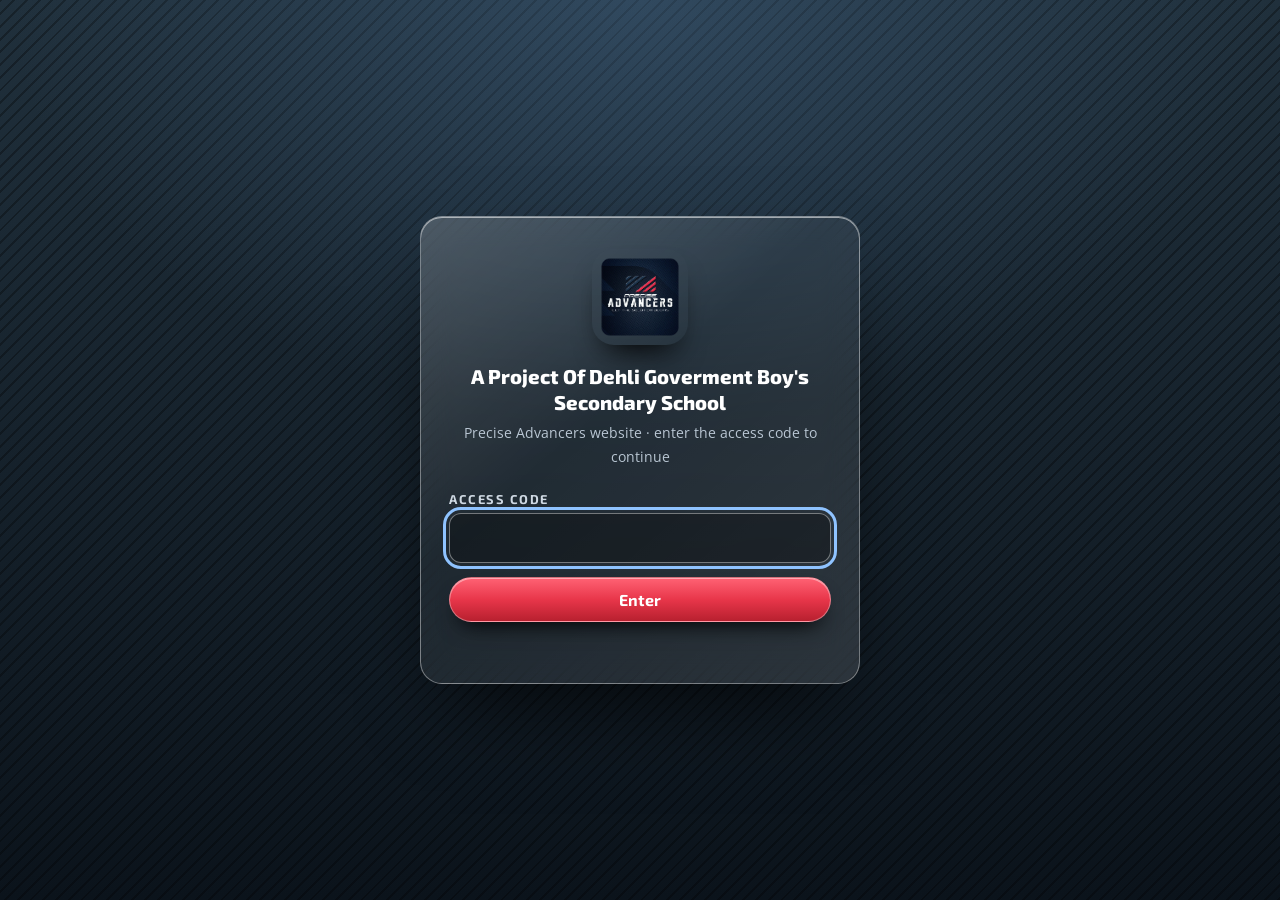
==== index.html @ 40ec37cd "Precise Advancers website 2026 edition Crystal glass redesign of the 2016 site: 12 pages, slider, 3D" ====
<!doctype html>
<html lang="en">
<head>
  <meta charset="utf-8">
  <meta name="viewport" content="width=device-width, initial-scale=1">
  <title>Precise Advancers — Let the Solution Begins</title>
  <meta name="description" content="Precise Advancers: graphics &amp; designing, photography &amp; videography, web designing &amp; networking, advertising &amp; marketing, engineering and event management.">
  <meta name="theme-color" content="#111c26">
  <meta property="og:title" content="Precise Advancers — Let the Solution Begins">
  <meta property="og:description" content="Precise Advancers: graphics &amp; designing, photography &amp; videography, web designing &amp; networking, advertising &amp; marketing, engineering and event management.">
  <meta property="og:image" content="assets/img/logo-badge.png">
  <link rel="icon" href="assets/img/favicon.png">
  <link rel="preconnect" href="https://fonts.googleapis.com">
  <link rel="preconnect" href="https://fonts.gstatic.com" crossorigin>
  <link href="https://fonts.googleapis.com/css2?family=Exo+2:ital,wght@0,500;0,600;0,700;0,800;1,600;1,700&family=Open+Sans:wght@400;600;700&family=Orbitron:wght@700;800;900&display=swap" rel="stylesheet">
  <script src="assets/js/gate.js"></script>
  <link rel="stylesheet" href="assets/css/style.css">
</head>
<body>
  <a class="skip" href="#main">Skip to content</a>
  <div class="school-row">A Project Of Dehli Goverment Boy&#39;s Secondary School</div>
  <div class="depth" aria-hidden="true"><span></span><span></span><span></span><span></span><span></span></div>

  <header class="site-header">
    <div class="wrap">
      <div class="bar crystal">
        <a class="brand" href="index.html" aria-label="Precise Advancers — home">
          <img src="assets/img/logo-badge.webp" alt="" width="50" height="50">
          <span class="words"><span class="pre">PRECISE</span><span class="adv">ADVANCERS</span><span class="tag">LET THE SOLUTION BEGINS</span></span>
        </a>
        <button class="menu-btn" type="button" aria-label="Menu" aria-expanded="false" aria-controls="nav"><svg viewBox="0 0 24 24" fill="none" stroke="currentColor" stroke-width="2" aria-hidden="true"><path d="M3 6h18M3 12h18M3 18h18"/></svg></button>
        <nav class="nav" id="nav" aria-label="Main">
        <a href="index.html" aria-current="page">Home</a>
        <a href="about.html">About us</a>
        <a href="services.html">Services</a>
        <a href="contact.html">Contact</a>
        </nav>
      </div>
    </div>
  </header>

  <main id="main">
    <section class="wrap hero">
      <div class="slider crystal reveal" aria-roledescription="carousel" aria-label="Highlights">
        <div class="slides">
            <picture class="on"><source srcset="assets/img/slide-1.webp" type="image/webp"><img src="assets/img/slide-1.jpg" alt="Precise Advancers — graphics, photography, web, advertising, engineering and event management" width="652" height="258"></picture>
            <picture><source srcset="assets/img/slide-2.webp" type="image/webp"><img src="assets/img/slide-2.jpg" alt="Desire — six service icons" width="652" height="258" loading="lazy"></picture>
            <picture><source srcset="assets/img/slide-3.webp" type="image/webp"><img src="assets/img/slide-3.jpg" alt="Solutions keyboard key" width="652" height="258" loading="lazy"></picture>
            <picture><source srcset="assets/img/slide-4.webp" type="image/webp"><img src="assets/img/slide-4.jpg" alt="We love to see you smile — services" width="652" height="258" loading="lazy"></picture>
        </div>
        <div class="slider-ctl">
          <button class="arrow" type="button" data-prev aria-label="Previous slide">&#8249;</button>
          <div class="dots"></div>
          <button class="arrow" type="button" data-next aria-label="Next slide">&#8250;</button>
        </div>
      </div>
      <div class="welcome crystal reveal">
        <h1>Welcome to our Website</h1>
        <p>Everything we do including <strong>GRAPHICS AND DESIGNING, PHOTOGRAPHY AND VIDEOGRAPHY, WEB DESIGNING AND NETWORKING, ADVERTISING AND MARKETING, ENTIRE ENGINEERING SOLUTIONS, EVENT MANAGEMENT</strong> and many more, is taken care of with one objective – to fulfil your wants and desires, with our high quality Services.</p>
        <a class="btn red" href="services.html">Explore our services</a>
      </div>
    </section>

    <section class="wrap section">
      <div class="offer-head">
        <h2>Our Offer:</h2>
        <p class="tagline">LET THE SOLUTION BEGINS</p>
      </div>
      <div class="tiles">
        <a class="tile pd" href="graphics-designing.html"><span><b>PD</b><small>Precise Designing</small></span></a>
        <a class="tile pp" href="photography-videography.html"><span><b>PP</b><small>Precise Photography</small></span></a>
        <a class="tile pn" href="web-networking.html"><span><b>PN</b><small>Precise Networking</small></span></a>
        <a class="tile pm" href="advertising-marketing.html"><span><b>PM</b><small>Precise Marketing</small></span></a>
        <a class="tile pe" href="engineering.html"><span><b>PE</b><small>Precise Engineering</small></span></a>
        <a class="tile po" href="event-management.html"><span><b>PO</b><small>Precise Organize</small></span></a>
      </div>
    </section>
  </main>

  <footer class="site-footer">
    <div class="wrap foot">
      <div>
        <p class="tag">LET THE SOLUTION BEGINS</p>
        <p>&copy; 2011–<span id="year">2026</span> Precise Advancers · <a href="mailto:preciseadvancers@gmail.com">preciseadvancers@gmail.com</a></p>
      </div>
      <div class="social">
        <a class="fb" href="https://www.facebook.com/pre.advancers" target="_blank" rel="noopener" aria-label="Facebook — pre.advancers"><svg viewBox="0 0 24 24" fill="currentColor" aria-hidden="true"><path d="M13.5 22v-8h2.7l.4-3.2h-3.1V8.8c0-.9.3-1.5 1.6-1.5h1.7V4.5c-.3 0-1.3-.1-2.5-.1-2.5 0-4.1 1.5-4.1 4.2v2.3H7.5V14h2.7v8h3.3z"/></svg></a>
        <a class="yt" href="https://www.youtube.com/" target="_blank" rel="noopener" aria-label="YouTube"><svg viewBox="0 0 24 24" fill="currentColor" aria-hidden="true"><path d="M23 7.2a3 3 0 0 0-2.1-2.1C19 4.6 12 4.6 12 4.6s-7 0-8.9.5A3 3 0 0 0 1 7.2 31 31 0 0 0 .5 12 31 31 0 0 0 1 16.8a3 3 0 0 0 2.1 2.1c1.9.5 8.9.5 8.9.5s7 0 8.9-.5a3 3 0 0 0 2.1-2.1c.4-1.6.5-4.8.5-4.8s0-3.2-.5-4.8zM9.7 15.1V8.9l5.8 3.1-5.8 3.1z"/></svg></a>
        <a class="gm" href="https://mail.google.com/mail/?view=cm&fs=1&to=preciseadvancers@gmail.com" target="_blank" rel="noopener" aria-label="Email us on Gmail"><svg viewBox="0 0 24 24" fill="none" stroke="currentColor" stroke-width="2" aria-hidden="true"><rect x="2.5" y="5" width="19" height="14" rx="2"/><path d="m3 6 9 7 9-7"/></svg></a>
        <a class="tw" href="https://twitter.com/" target="_blank" rel="noopener" aria-label="Twitter"><svg viewBox="0 0 24 24" fill="currentColor" aria-hidden="true"><path d="M22 5.9c-.7.3-1.5.5-2.4.6.9-.5 1.5-1.3 1.8-2.3-.8.5-1.7.8-2.6 1a4.1 4.1 0 0 0-7 3.7A11.6 11.6 0 0 1 3.4 4.6a4.1 4.1 0 0 0 1.3 5.5c-.7 0-1.3-.2-1.9-.5 0 2 1.4 3.7 3.3 4.1-.6.2-1.2.2-1.9.1.5 1.6 2.1 2.8 3.9 2.9A8.2 8.2 0 0 1 2 18.4 11.6 11.6 0 0 0 8.3 20c7.5 0 11.7-6.3 11.7-11.7v-.5c.8-.6 1.5-1.3 2-2z"/></svg></a>
      </div>
    </div>
  </footer>
  <script src="assets/js/main.js" defer></script>
</body>
</html>
---- assets/css/style.css ----
/* =====================================================================
   PRECISE ADVANCERS — 2026 upgrade
   Same brand colours as the 2016 site (navy stripes · silver · logo red)
   rendered as clear "epoxy crystal" glass with 3D depth.
   ===================================================================== */

:root {
  /* brand — sampled from the original 2016 artwork */
  --navy-950: #0b131b;
  --navy-900: #111c26;
  --navy-800: #172533;
  --navy-700: #20303c;
  --navy-600: #2b4256;
  --steel-400: #6d8aa6;
  --red: #e8364a;
  --red-deep: #b8202f;
  --silver-50: #f6f5f1;
  --silver-100: #ebe9e3;
  --silver-300: #cfccc4;
  --silver-500: #9d9b96;
  --ink: #1a2530;
  --ink-soft: #4a5866;
  --white: #ffffff;

  /* "Our Offer" tile colours from the original tiles */
  --pd: #24344b;
  --pp: #6b1426;
  --pn: #0f4d68;
  --pm: #8a4310;
  --pe: #0c5049;
  --po: #55236b;

  /* crystal glass */
  --glass-fill: linear-gradient(140deg, rgba(255,255,255,.20) 0%, rgba(255,255,255,.06) 42%, rgba(255,255,255,.12) 100%);
  --glass-edge: rgba(255,255,255,.38);
  --glass-shadow: 0 1px 0 rgba(255,255,255,.55) inset, 0 -18px 40px rgba(0,0,0,.18) inset, 0 40px 80px -30px rgba(0,0,0,.65), 0 12px 24px -12px rgba(0,0,0,.45);
  --radius: 22px;
  --radius-sm: 14px;

  --font-display: "Orbitron", "Segoe UI", sans-serif;
  --font-head: "Exo 2", "Segoe UI", sans-serif;
  --font-body: "Open Sans", "Segoe UI", Calibri, sans-serif;

  --wrap: 1180px;
  --ease: cubic-bezier(.2,.8,.2,1);
}

*, *::before, *::after { box-sizing: border-box; }
html { scroll-behavior: smooth; }
body {
  margin: 0;
  font-family: var(--font-body);
  font-size: 16px;
  line-height: 1.65;
  color: var(--silver-50);
  background-color: var(--navy-900);
  /* the original diagonal pin-stripe texture, now pure CSS */
  background-image:
    radial-gradient(1200px 700px at 50% -10%, rgba(80,120,160,.35), transparent 70%),
    repeating-linear-gradient(135deg, rgba(0,0,0,.28) 0 2px, transparent 2px 9px),
    linear-gradient(180deg, var(--navy-700), var(--navy-950));
  background-attachment: fixed;
  overflow-x: hidden;
  min-height: 100vh; display: flex; flex-direction: column;
}
img { max-width: 100%; height: auto; display: block; }
a { color: inherit; }
h1, h2, h3 { font-family: var(--font-head); line-height: 1.15; margin: 0 0 .5em; }
p { margin: 0 0 1em; }
.wrap { width: min(var(--wrap), 100% - 32px); margin-inline: auto; }
.sr-only { position: absolute; width: 1px; height: 1px; overflow: hidden; clip: rect(0 0 0 0); white-space: nowrap; }
.skip { position: absolute; left: -999px; top: 8px; z-index: 100; background: var(--red); color: #fff; padding: 8px 14px; border-radius: 8px; }
.skip:focus { left: 8px; }
:focus-visible { outline: 3px solid #8fc3ff; outline-offset: 3px; }

/* ---------- floating crystal shards (depth layer behind everything) ---------- */
.depth { position: fixed; inset: 0; pointer-events: none; z-index: -1; overflow: hidden; }
.depth span {
  position: absolute; display: block; border-radius: 28%;
  background: linear-gradient(135deg, rgba(255,255,255,.16), rgba(255,255,255,0) 60%);
  border: 1px solid rgba(255,255,255,.10);
  backdrop-filter: blur(2px);
  animation: drift 26s var(--ease) infinite alternate;
}
.depth span:nth-child(1) { width: 220px; height: 220px; left: -60px; top: 18%; transform: rotate(18deg); }
.depth span:nth-child(2) { width: 140px; height: 140px; right: 6%; top: 8%; animation-duration: 32s; }
.depth span:nth-child(3) { width: 320px; height: 320px; right: -120px; top: 55%; animation-duration: 38s; }
.depth span:nth-child(4) { width: 90px; height: 90px; left: 12%; bottom: 8%; animation-duration: 22s; background: linear-gradient(135deg, rgba(232,54,74,.28), transparent 70%); }
.depth span:nth-child(5) { width: 60px; height: 60px; left: 48%; top: 30%; animation-duration: 18s; }
@keyframes drift {
  from { transform: translate3d(0,0,0) rotate(0deg); }
  to   { transform: translate3d(30px,-50px,0) rotate(40deg); }
}

/* ---------- crystal glass primitive ---------- */
.crystal {
  position: relative;
  background: var(--glass-fill);
  border: 1px solid var(--glass-edge);
  border-radius: var(--radius);
  box-shadow: var(--glass-shadow);
  backdrop-filter: blur(16px) saturate(160%);
  -webkit-backdrop-filter: blur(16px) saturate(160%);
  isolation: isolate;
}
/* glossy epoxy dome highlight */
.crystal::before {
  content: ""; position: absolute; inset: 1px 1px auto 1px; height: 46%;
  border-radius: calc(var(--radius) - 1px) calc(var(--radius) - 1px) 50% 50% / calc(var(--radius) - 1px) calc(var(--radius) - 1px) 18% 18%;
  background: linear-gradient(180deg, rgba(255,255,255,.28), rgba(255,255,255,0));
  pointer-events: none; z-index: -1;
}
/* bright edge glint */
.crystal::after {
  content: ""; position: absolute; inset: 0; border-radius: inherit; pointer-events: none;
  background: linear-gradient(115deg, transparent 30%, rgba(255,255,255,.22) 45%, transparent 55%);
  background-size: 250% 100%; background-position: 120% 0;
  transition: background-position 1.1s var(--ease);
}
.crystal:hover::after { background-position: -40% 0; }

/* silver epoxy — the light content band of the original pages */
.crystal.silver {
  color: var(--ink);
  background: linear-gradient(160deg, rgba(255,255,255,.92) 0%, rgba(235,233,227,.86) 55%, rgba(207,204,196,.84) 100%);
  border-color: rgba(255,255,255,.85);
}
.crystal.silver::before { background: linear-gradient(180deg, rgba(255,255,255,.7), rgba(255,255,255,0)); }
.crystal.silver h2, .crystal.silver h3 { color: var(--navy-800); }
.crystal.silver p, .crystal.silver li { color: var(--ink); }

/* ---------- header ---------- */
.site-header {
  position: sticky; top: 0; z-index: 50; padding: 14px 0;
  transition: padding .3s var(--ease);
}
.site-header .bar {
  display: flex; align-items: center; justify-content: space-between; gap: 20px;
  padding: 10px 18px 10px 14px; border-radius: 999px;
  --radius: 999px;
}
.site-header.scrolled { padding: 6px 0; }
.brand { display: flex; align-items: center; gap: 12px; text-decoration: none; }
.brand img { width: 50px; height: 50px; border-radius: 12px; filter: drop-shadow(0 4px 6px rgba(0,0,0,.5)); }
.brand .words { display: grid; line-height: 1; }
.brand .pre { font: italic 600 .72rem/1 var(--font-head); letter-spacing: .32em; color: #dfe7ef; }
.brand .adv { font: 800 1.35rem/1.05 var(--font-display); letter-spacing: .14em; color: #fff; text-shadow: 0 2px 0 rgba(0,0,0,.35); }
.brand .tag { font: 500 .52rem/1 var(--font-head); letter-spacing: .3em; color: #b9c6d3; margin-top: 3px; }

.nav { display: flex; gap: 6px; }
.nav a {
  position: relative; text-decoration: none; font: 600 1rem var(--font-head);
  padding: 9px 16px; border-radius: 999px; color: #fff;
  transition: background .25s var(--ease), color .25s var(--ease), transform .25s var(--ease);
}
.nav a:hover { background: rgba(255,255,255,.12); transform: translateY(-1px); }
.nav a[aria-current="page"] {
  color: #9cc8ff;
  background: linear-gradient(180deg, rgba(255,255,255,.18), rgba(255,255,255,.04));
  box-shadow: 0 1px 0 rgba(255,255,255,.4) inset, 0 6px 14px -6px rgba(0,0,0,.6);
}
.menu-btn {
  display: none; width: 46px; height: 46px; border-radius: 50%; border: 1px solid var(--glass-edge);
  background: rgba(255,255,255,.1); color: #fff; cursor: pointer; place-items: center;
}
.menu-btn svg { width: 22px; height: 22px; }

/* ---------- generic sections ---------- */
main { display: block; flex: 1 0 auto; padding-bottom: 40px; }
.section { padding: 34px 0; }
.page-title {
  text-align: center; margin: 26px 0 8px;
  font: 800 clamp(1.7rem, 4vw, 2.8rem)/1.1 var(--font-display); letter-spacing: .06em;
  text-shadow: 0 3px 0 rgba(0,0,0,.35), 0 0 30px rgba(120,170,220,.35);
}
.page-sub { text-align: center; color: #c7d3df; margin: 0 auto 26px; max-width: 640px; }
.eyebrow { font: 700 .75rem var(--font-head); letter-spacing: .3em; text-transform: uppercase; color: var(--red); }

.btn {
  display: inline-flex; align-items: center; gap: 10px; text-decoration: none; cursor: pointer;
  font: 700 1rem var(--font-head); color: #fff; padding: 12px 24px; border-radius: 999px; border: 1px solid rgba(255,255,255,.35);
  background: linear-gradient(180deg, #3a5068 0%, var(--navy-800) 55%, var(--navy-950) 100%);
  box-shadow: 0 1px 0 rgba(255,255,255,.45) inset, 0 -6px 12px rgba(0,0,0,.35) inset, 0 12px 22px -10px rgba(0,0,0,.8);
  transition: transform .25s var(--ease), box-shadow .25s var(--ease);
}
.btn:hover { transform: translateY(-2px); box-shadow: 0 1px 0 rgba(255,255,255,.5) inset, 0 -6px 12px rgba(0,0,0,.35) inset, 0 18px 28px -10px rgba(0,0,0,.85); }
.btn.red { background: linear-gradient(180deg, #ff6274 0%, var(--red) 50%, var(--red-deep) 100%); }
.btn svg { width: 18px; height: 18px; }

/* ---------- home: hero ---------- */
.hero { display: grid; grid-template-columns: 1.55fr 1fr; gap: 26px; align-items: stretch; padding-top: 18px; }
.slider { padding: 14px; overflow: hidden; }
.slides { position: relative; aspect-ratio: 652 / 258; border-radius: var(--radius-sm); overflow: hidden; background: var(--navy-950); }
.slides picture, .slides img { position: absolute; inset: 0; width: 100%; height: 100%; object-fit: cover; }
.slides picture { opacity: 0; transform: scale(1.04); transition: opacity .9s var(--ease), transform 5s linear; }
.slides picture.on { opacity: 1; transform: scale(1); }
.slider-ctl { display: flex; align-items: center; justify-content: center; gap: 10px; margin-top: 12px; }
.slider-ctl button.arrow {
  width: 36px; height: 36px; border-radius: 50%; border: 1px solid var(--glass-edge); cursor: pointer;
  background: rgba(255,255,255,.12); color: #fff; font-size: 1rem;
}
.dots { display: flex; gap: 8px; }
.dots button { width: 11px; height: 11px; padding: 0; border-radius: 50%; border: 1px solid rgba(255,255,255,.6); background: transparent; cursor: pointer; }
.dots button[aria-current="true"] { background: var(--red); border-color: var(--red); box-shadow: 0 0 10px rgba(232,54,74,.8); }

.welcome { padding: 26px 26px 22px; display: flex; flex-direction: column; }
.welcome h1 { font: 700 1.6rem/1.15 var(--font-head); color: #d8cfa6; margin-bottom: .6em; }
.welcome p { color: #e9eef3; }
.welcome strong { color: #fff; letter-spacing: .02em; }
.welcome .btn { margin-top: auto; align-self: flex-start; }

/* ---------- home: "Our Offer" 3D tiles ---------- */
.offer-head { display: flex; justify-content: space-between; align-items: end; flex-wrap: wrap; gap: 10px; margin: 46px 0 22px; }
.offer-head h2 { font: 800 clamp(1.8rem, 4vw, 2.6rem) var(--font-head); color: #9cc8ff; margin: 0; text-shadow: 0 3px 0 rgba(0,0,0,.4); }
.offer-head .tagline { font: 800 clamp(1.1rem, 2.6vw, 1.6rem) var(--font-head); color: #ff8a97; letter-spacing: .04em; text-shadow: 0 2px 0 rgba(0,0,0,.4); }
.tiles { display: grid; grid-template-columns: repeat(6, 1fr); gap: 18px; perspective: 900px; }
.tile {
  --c: var(--pd);
  position: relative; display: grid; place-items: center; text-align: center; text-decoration: none;
  aspect-ratio: 1 / 1; border-radius: 24px; padding: 12px;
  background:
    linear-gradient(160deg, rgba(255,255,255,.38) 0%, rgba(255,255,255,.06) 40%, rgba(0,0,0,.22) 100%),
    var(--c);
  border: 1px solid rgba(255,255,255,.45);
  box-shadow: 0 1px 0 rgba(255,255,255,.6) inset, 0 -14px 26px rgba(0,0,0,.3) inset, 0 26px 40px -18px rgba(0,0,0,.85);
  transform: rotateX(8deg) rotateY(-10deg);
  transform-style: preserve-3d;
  transition: transform .45s var(--ease), box-shadow .45s var(--ease);
}
.tile:nth-child(even) { transform: rotateX(8deg) rotateY(10deg) translateY(14px); }
.tile:hover, .tile:focus-visible { transform: rotateX(0) rotateY(0) translateY(-8px) scale(1.05); box-shadow: 0 1px 0 rgba(255,255,255,.7) inset, 0 -14px 26px rgba(0,0,0,.3) inset, 0 36px 50px -18px rgba(0,0,0,.9); }
.tile::before {
  content: ""; position: absolute; inset: 1px 1px 52% 1px; border-radius: 23px 23px 50% 50% / 23px 23px 14% 14%;
  background: linear-gradient(180deg, rgba(255,255,255,.4), rgba(255,255,255,0)); pointer-events: none;
}
.tile b { display: block; font: 900 clamp(1.6rem, 3.4vw, 2.6rem)/1 var(--font-display); color: #fff; letter-spacing: .04em; text-shadow: 0 3px 0 rgba(0,0,0,.35); transform: translateZ(30px); }
.tile small { display: block; margin-top: 6px; font: italic 700 .62rem/1.25 var(--font-head); letter-spacing: .18em; color: #f0f0f0; text-transform: uppercase; transform: translateZ(20px); }
.tile.pd { --c: var(--pd); } .tile.pp { --c: var(--pp); } .tile.pn { --c: var(--pn); }
.tile.pm { --c: var(--pm); } .tile.pe { --c: var(--pe); } .tile.po { --c: var(--po); }

/* ---------- about ---------- */
.about-top { display: grid; grid-template-columns: 1fr 220px; gap: 26px; align-items: center; padding: 28px 30px; }
.about-top img { width: 200px; border-radius: 28px; justify-self: end; box-shadow: 0 24px 40px -18px rgba(0,0,0,.9); }
.about-top h2 { color: #fff; font-size: 1.35rem; margin-top: .4em; }
.about-top p { color: #e1e8ee; margin-left: 1.2em; }
.prose { padding: 30px 34px; margin-top: 24px; }
.prose h2 { font-size: 1.45rem; margin-top: 1.1em; }
.prose h2:first-child { margin-top: 0; }
.prose p { margin-left: 1.2em; }
.vm { display: grid; grid-template-columns: 1fr 1fr; gap: 22px; margin-top: 24px; }
.vm .crystal { padding: 26px 28px; }
.vm h2 { font-size: 1.35rem; color: #fff; display: flex; align-items: center; gap: 10px; }
.vm h2::before { content: ""; width: 12px; height: 12px; border-radius: 3px; background: var(--red); box-shadow: 0 0 12px rgba(232,54,74,.9); transform: rotate(45deg); }
.vm p { color: #e1e8ee; }

/* ---------- services grid ---------- */
.cards { display: grid; grid-template-columns: repeat(3, 1fr); gap: 26px; }
.card { padding: 14px 14px 20px; text-decoration: none; display: flex; flex-direction: column; transform-style: preserve-3d; transition: transform .35s var(--ease); will-change: transform; }
.card .thumb { border-radius: var(--radius-sm); overflow: hidden; aspect-ratio: 316 / 175; border: 1px solid rgba(255,255,255,.6); box-shadow: 0 10px 22px -12px rgba(0,0,0,.9); background: #fff; }
.card .thumb img { width: 100%; height: 100%; object-fit: cover; transition: transform .6s var(--ease); }
.card:hover .thumb img { transform: scale(1.06); }
.card h3 { margin: 16px 6px 4px; font-size: 1.2rem; color: #fff; }
.card p { margin: 0 6px 14px; color: #c9d5e0; font-size: .93rem; }
.card .btn { margin: auto 6px 0; align-self: flex-start; padding: 9px 20px; }

/* ---------- category pages ---------- */
.banner { padding: 12px; margin-top: 10px; }
.banner img { width: 100%; border-radius: var(--radius-sm); border: 1px solid rgba(255,255,255,.6); }
.cat-body { display: grid; grid-template-columns: 1.35fr 1fr; gap: 26px; margin-top: 26px; align-items: start; }
.cat-text { padding: 28px 30px; }
.cat-text .quote { font-style: italic; font-size: 1.05rem; color: var(--navy-600); border-left: 4px solid var(--red); padding-left: 14px; }
.cat-text h3 { font-size: 1.1rem; margin-top: 1.2em; }
.lists { display: grid; grid-template-columns: 1fr 1fr; gap: 6px 26px; margin-top: 10px; }
.lists ul { list-style: none; margin: 0; padding: 0; }
.lists li { position: relative; padding: 5px 0 5px 22px; font-weight: 600; color: var(--ink-soft); }
.lists li::before { content: ""; position: absolute; left: 2px; top: .85em; width: 9px; height: 9px; border-radius: 2px; transform: rotate(45deg); background: linear-gradient(135deg, var(--red), var(--red-deep)); }
.lists h4 { margin: 10px 0 2px; font: 700 1rem var(--font-head); color: var(--navy-800); }
.side { display: grid; gap: 22px; }
.video { padding: 12px; }
.video h3 { margin: 6px 6px 12px; font-size: 1.1rem; color: #fff; display: flex; align-items: center; gap: 8px; }
.video video { width: 100%; border-radius: var(--radius-sm); background: #000; aspect-ratio: 16 / 9; border: 1px solid rgba(255,255,255,.45); }
.video .note { margin: 10px 6px 2px; font-size: .8rem; color: #b7c4d1; }
.next { padding: 20px 22px; }
.next h3 { font-size: 1rem; color: #fff; margin-bottom: 12px; }
.next nav { display: flex; flex-wrap: wrap; gap: 8px; }
.next a { text-decoration: none; font: 600 .85rem var(--font-head); padding: 7px 14px; border-radius: 999px; border: 1px solid rgba(255,255,255,.3); background: rgba(255,255,255,.08); }
.next a:hover { background: rgba(255,255,255,.18); }
.sample { padding: 20px 22px; display: grid; gap: 12px; }
.sample h3 { margin: 0; color: #fff; font-size: 1.05rem; }
.sample img { border-radius: 10px; border: 1px solid rgba(255,255,255,.4); }

/* ---------- contact ---------- */
.contact-grid { display: grid; grid-template-columns: 1fr 1.3fr; gap: 26px; margin-top: 10px; }
.contact-card { padding: 30px; display: flex; flex-direction: column; gap: 6px; overflow: hidden; }
.contact-card .big {
  position: absolute; right: -20px; top: -30px; font: 900 13rem/1 var(--font-display); color: rgba(255,255,255,.05); pointer-events: none; z-index: -1;
}
.contact-card img { width: 120px; border-radius: 22px; margin-bottom: 14px; box-shadow: 0 20px 30px -14px rgba(0,0,0,.9); }
.contact-line { display: flex; align-items: center; gap: 14px; padding: 12px 14px; margin: 0 -14px; border-radius: 14px; text-decoration: none; transition: background .25s; word-break: break-word; }
.contact-line:hover { background: rgba(255,255,255,.1); }
.contact-line .ic { flex: none; width: 44px; height: 44px; border-radius: 12px; display: grid; place-items: center; background: linear-gradient(160deg, rgba(255,255,255,.3), rgba(255,255,255,.06)); border: 1px solid rgba(255,255,255,.35); }
.contact-line .ic svg { width: 22px; height: 22px; }
.contact-line span small { display: block; font-size: .72rem; letter-spacing: .2em; text-transform: uppercase; color: #9fb2c4; }
.form { padding: 30px; }
.form h2 { font-size: 1.5rem; }
.form p.hint { color: var(--ink-soft); font-size: .92rem; }
.field { display: grid; gap: 6px; margin-bottom: 14px; }
.field label { font: 700 .85rem var(--font-head); color: var(--navy-700); letter-spacing: .04em; }
.field input, .field textarea {
  font: inherit; color: var(--ink); padding: 12px 14px; border-radius: 12px; border: 1px solid rgba(43,66,86,.35);
  background: rgba(255,255,255,.75); box-shadow: 0 2px 6px rgba(0,0,0,.08) inset; transition: border-color .2s, box-shadow .2s;
}
.field input:focus, .field textarea:focus { outline: none; border-color: var(--steel-400); box-shadow: 0 0 0 4px rgba(109,138,166,.25); }
.field textarea { min-height: 140px; resize: vertical; }
.row2 { display: grid; grid-template-columns: 1fr 1fr; gap: 14px; }
.form-msg { margin-top: 10px; font-size: .9rem; color: var(--navy-600); min-height: 1.4em; }

/* ---------- portfolio ---------- */
.shots { display: grid; grid-template-columns: repeat(auto-fill, minmax(250px, 1fr)); gap: 22px; margin-top: 20px; }
.shot { padding: 10px; text-decoration: none; }
.shot img { border-radius: 12px; aspect-ratio: 1002 / 1200; object-fit: cover; object-position: top; width: 100%; }
.shot figcaption { padding: 10px 6px 4px; font: 700 .95rem var(--font-head); }
.lightbox { position: fixed; inset: 0; z-index: 90; display: none; place-items: center; background: rgba(5,10,16,.86); padding: 20px; }
.lightbox.open { display: grid; }
.lightbox img { max-height: 90vh; width: auto; border-radius: 12px; box-shadow: 0 30px 60px rgba(0,0,0,.8); }
.lightbox button { position: absolute; top: 16px; right: 16px; width: 44px; height: 44px; border-radius: 50%; border: 1px solid var(--glass-edge); background: rgba(255,255,255,.12); color: #fff; font-size: 1.3rem; cursor: pointer; }

/* ---------- footer ---------- */
.site-footer { margin-top: 30px; padding: 26px 0 30px; border-top: 1px solid rgba(255,255,255,.08); background: linear-gradient(180deg, rgba(0,0,0,0), rgba(0,0,0,.35)); }
.foot { display: flex; justify-content: space-between; align-items: center; gap: 20px; flex-wrap: wrap; }
.foot p { margin: 0; color: #a9b8c6; font-size: .88rem; }
.foot .tag { font: 800 .95rem var(--font-head); letter-spacing: .16em; color: #ff8a97; }
.social { display: flex; gap: 12px; }
.social a {
  width: 46px; height: 46px; border-radius: 14px; display: grid; place-items: center; color: #fff;
  background: linear-gradient(160deg, rgba(255,255,255,.4), rgba(255,255,255,.04) 45%, rgba(0,0,0,.2)), var(--c, #3b5998);
  border: 1px solid rgba(255,255,255,.45);
  box-shadow: 0 1px 0 rgba(255,255,255,.6) inset, 0 12px 20px -10px rgba(0,0,0,.9);
  transition: transform .3s var(--ease);
}
.social a:hover { transform: translateY(-4px) rotate(-4deg); }
.social svg { width: 22px; height: 22px; }
.social .fb { --c: #1877f2; } .social .yt { --c: #e62117; } .social .gm { --c: #c5221f; } .social .tw { --c: #1d9bf0; }

/* ---------- reveal on scroll ---------- */
.reveal { opacity: 0; transform: translateY(26px); transition: opacity .8s var(--ease), transform .8s var(--ease); }
.reveal.in { opacity: 1; transform: none; }

/* ---------- responsive ---------- */
@media (max-width: 1000px) {
  .hero, .cat-body, .contact-grid { grid-template-columns: 1fr; }
  .tiles { grid-template-columns: repeat(3, 1fr); }
  .cards { grid-template-columns: repeat(2, 1fr); }
}
@media (max-width: 760px) {
  .menu-btn { display: grid; }
  .nav {
    position: absolute; left: 16px; right: 16px; top: calc(100% + 4px); flex-direction: column; padding: 10px;
    border-radius: 20px; background: rgba(17,28,38,.96); border: 1px solid var(--glass-edge); box-shadow: var(--glass-shadow);
    opacity: 0; pointer-events: none; transform: translateY(-8px); transition: opacity .25s, transform .25s;
  }
  .nav.open { opacity: 1; pointer-events: auto; transform: none; }
  .nav a { padding: 12px 16px; }
  .site-header .wrap { position: relative; }
  .brand .adv { font-size: 1.1rem; }
  .tiles { grid-template-columns: repeat(2, 1fr); gap: 22px; }
  .cards, .vm, .lists, .row2 { grid-template-columns: 1fr; }
  .about-top { grid-template-columns: 1fr; }
  .about-top img { justify-self: start; width: 140px; }
  .prose, .cat-text, .form, .contact-card { padding: 22px; }
  .prose p, .about-top p { margin-left: 0; }
  .foot { flex-direction: column; text-align: center; }
}
@media (prefers-reduced-motion: reduce) {
  *, *::before, *::after { animation: none !important; transition: none !important; }
  .reveal { opacity: 1; transform: none; }
}

/* GitHub copy only: school row on top of the home page */
.school-row {
  background: linear-gradient(180deg, #05090d, #0b131b); border-bottom: 1px solid rgba(255,255,255,.12);
  box-shadow: 0 1px 0 rgba(232,54,74,.55); text-align: center; padding: 9px 16px;
  font: 700 .95rem/1.35 var(--font-head); letter-spacing: .08em; color: #e6edf3;
}
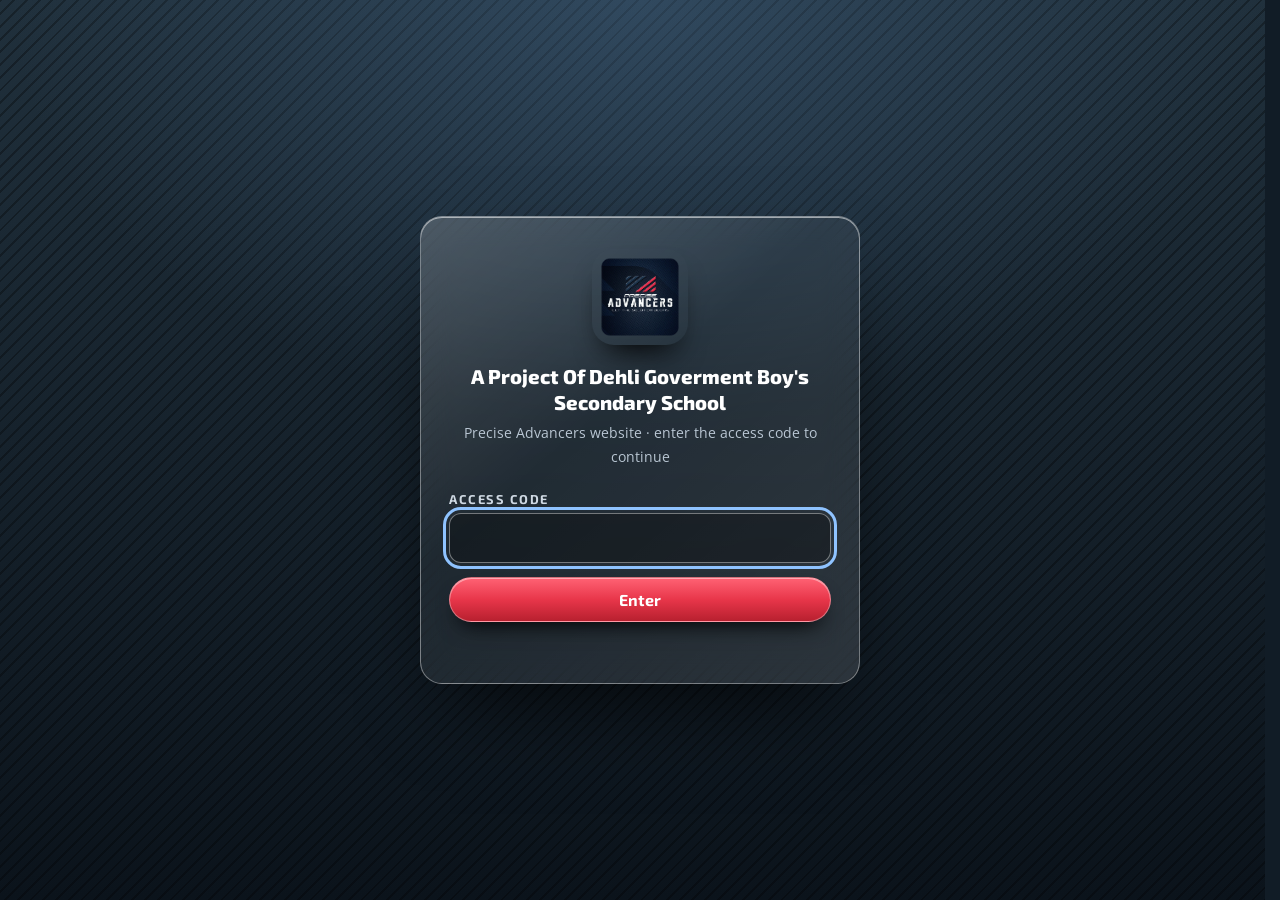
==== commit 86f17fca: "Header row + school line locked together at the top: no movement on scroll on any page Co-Authored-B" ====
--- a/index.html
+++ b/index.html
@@ -18,14 +18,14 @@
 </head>
 <body>
   <a class="skip" href="#main">Skip to content</a>
-  <div class="school-row">A Project Of Dehli Goverment Boy&#39;s Secondary School</div>
   <div class="depth" aria-hidden="true"><span></span><span></span><span></span><span></span><span></span></div>
 
   <header class="site-header">
+  <div class="school-row">A Project Of Dehli Goverment Boy&#39;s Secondary School</div>
     <div class="wrap">
       <div class="bar crystal">
         <a class="brand" href="index.html" aria-label="Precise Advancers — home">
-          <img src="assets/img/logo-badge.webp" alt="" width="50" height="50">
+          <img src="assets/img/logo-badge.webp" alt="" width="42" height="42">
           <span class="words"><span class="pre">PRECISE</span><span class="adv">ADVANCERS</span><span class="tag">LET THE SOLUTION BEGINS</span></span>
         </a>
         <button class="menu-btn" type="button" aria-label="Menu" aria-expanded="false" aria-controls="nav"><svg viewBox="0 0 24 24" fill="none" stroke="currentColor" stroke-width="2" aria-hidden="true"><path d="M3 6h18M3 12h18M3 18h18"/></svg></button>
@@ -47,6 +47,7 @@
             <picture><source srcset="assets/img/slide-2.webp" type="image/webp"><img src="assets/img/slide-2.jpg" alt="Desire — six service icons" width="652" height="258" loading="lazy"></picture>
             <picture><source srcset="assets/img/slide-3.webp" type="image/webp"><img src="assets/img/slide-3.jpg" alt="Solutions keyboard key" width="652" height="258" loading="lazy"></picture>
             <picture><source srcset="assets/img/slide-4.webp" type="image/webp"><img src="assets/img/slide-4.jpg" alt="We love to see you smile — services" width="652" height="258" loading="lazy"></picture>
+            <picture data-href="portfolio/game-website/index.html"><source srcset="assets/img/slide-5.webp" type="image/webp"><img src="assets/img/slide-5.jpg" alt="Web Design Sample — Gaming Zone website (click to view)" width="652" height="258" loading="lazy"></picture>
         </div>
         <div class="slider-ctl">
           <button class="arrow" type="button" data-prev aria-label="Previous slide">&#8249;</button>
@@ -67,12 +68,12 @@
         <p class="tagline">LET THE SOLUTION BEGINS</p>
       </div>
       <div class="tiles">
-        <a class="tile pd" href="graphics-designing.html"><span><b>PD</b><small>Precise Designing</small></span></a>
-        <a class="tile pp" href="photography-videography.html"><span><b>PP</b><small>Precise Photography</small></span></a>
-        <a class="tile pn" href="web-networking.html"><span><b>PN</b><small>Precise Networking</small></span></a>
-        <a class="tile pm" href="advertising-marketing.html"><span><b>PM</b><small>Precise Marketing</small></span></a>
-        <a class="tile pe" href="engineering.html"><span><b>PE</b><small>Precise Engineering</small></span></a>
-        <a class="tile po" href="event-management.html"><span><b>PO</b><small>Precise Organize</small></span></a>
+        <a class="tile pd" href="graphics-designing.html"><b>PD</b><small>Precise<br>Designing</small></a>
+        <a class="tile pp" href="photography-videography.html"><b>PP</b><small>Precise<br>Photography</small></a>
+        <a class="tile pn" href="web-networking.html"><b>PN</b><small>Precise<br>Networking</small></a>
+        <a class="tile pm" href="advertising-marketing.html"><b>PM</b><small>Precise<br>Marketing</small></a>
+        <a class="tile pe" href="engineering.html"><b>PE</b><small>Precise<br>Engineering</small></a>
+        <a class="tile po" href="event-management.html"><b>PO</b><small>Precise<br>Organize</small></a>
       </div>
     </section>
   </main>
@@ -85,8 +86,8 @@
       </div>
       <div class="social">
         <a class="fb" href="https://www.facebook.com/pre.advancers" target="_blank" rel="noopener" aria-label="Facebook — pre.advancers"><svg viewBox="0 0 24 24" fill="currentColor" aria-hidden="true"><path d="M13.5 22v-8h2.7l.4-3.2h-3.1V8.8c0-.9.3-1.5 1.6-1.5h1.7V4.5c-.3 0-1.3-.1-2.5-.1-2.5 0-4.1 1.5-4.1 4.2v2.3H7.5V14h2.7v8h3.3z"/></svg></a>
-        <a class="yt" href="https://www.youtube.com/" target="_blank" rel="noopener" aria-label="YouTube"><svg viewBox="0 0 24 24" fill="currentColor" aria-hidden="true"><path d="M23 7.2a3 3 0 0 0-2.1-2.1C19 4.6 12 4.6 12 4.6s-7 0-8.9.5A3 3 0 0 0 1 7.2 31 31 0 0 0 .5 12 31 31 0 0 0 1 16.8a3 3 0 0 0 2.1 2.1c1.9.5 8.9.5 8.9.5s7 0 8.9-.5a3 3 0 0 0 2.1-2.1c.4-1.6.5-4.8.5-4.8s0-3.2-.5-4.8zM9.7 15.1V8.9l5.8 3.1-5.8 3.1z"/></svg></a>
-        <a class="gm" href="https://mail.google.com/mail/?view=cm&fs=1&to=preciseadvancers@gmail.com" target="_blank" rel="noopener" aria-label="Email us on Gmail"><svg viewBox="0 0 24 24" fill="none" stroke="currentColor" stroke-width="2" aria-hidden="true"><rect x="2.5" y="5" width="19" height="14" rx="2"/><path d="m3 6 9 7 9-7"/></svg></a>
+        <a class="yt" href="https://accounts.google.com/AddSession?service=youtube&continue=https%3A%2F%2Fwww.youtube.com%2F" target="_blank" rel="noopener" aria-label="YouTube"><svg viewBox="0 0 24 24" fill="currentColor" aria-hidden="true"><path d="M23 7.2a3 3 0 0 0-2.1-2.1C19 4.6 12 4.6 12 4.6s-7 0-8.9.5A3 3 0 0 0 1 7.2 31 31 0 0 0 .5 12 31 31 0 0 0 1 16.8a3 3 0 0 0 2.1 2.1c1.9.5 8.9.5 8.9.5s7 0 8.9-.5a3 3 0 0 0 2.1-2.1c.4-1.6.5-4.8.5-4.8s0-3.2-.5-4.8zM9.7 15.1V8.9l5.8 3.1-5.8 3.1z"/></svg></a>
+        <a class="gm" href="https://accounts.google.com/AddSession?service=mail&continue=https%3A%2F%2Fmail.google.com%2Fmail%2F%3Fview%3Dcm%26fs%3D1%26to%3Dpreciseadvancers%40gmail.com" target="_blank" rel="noopener" aria-label="Email us on Gmail"><svg viewBox="0 0 24 24" fill="none" stroke="currentColor" stroke-width="2" aria-hidden="true"><rect x="2.5" y="5" width="19" height="14" rx="2"/><path d="m3 6 9 7 9-7"/></svg></a>
         <a class="tw" href="https://twitter.com/" target="_blank" rel="noopener" aria-label="Twitter"><svg viewBox="0 0 24 24" fill="currentColor" aria-hidden="true"><path d="M22 5.9c-.7.3-1.5.5-2.4.6.9-.5 1.5-1.3 1.8-2.3-.8.5-1.7.8-2.6 1a4.1 4.1 0 0 0-7 3.7A11.6 11.6 0 0 1 3.4 4.6a4.1 4.1 0 0 0 1.3 5.5c-.7 0-1.3-.2-1.9-.5 0 2 1.4 3.7 3.3 4.1-.6.2-1.2.2-1.9.1.5 1.6 2.1 2.8 3.9 2.9A8.2 8.2 0 0 1 2 18.4 11.6 11.6 0 0 0 8.3 20c7.5 0 11.7-6.3 11.7-11.7v-.5c.8-.6 1.5-1.3 2-2z"/></svg></a>
       </div>
     </div>
--- a/assets/css/style.css
+++ b/assets/css/style.css
@@ -46,7 +46,7 @@
 }
 
 *, *::before, *::after { box-sizing: border-box; }
-html { scroll-behavior: smooth; }
+html { scroll-behavior: smooth; scrollbar-gutter: stable; }
 body {
   margin: 0;
   font-family: var(--font-body);
@@ -132,16 +132,15 @@
 /* ---------- header ---------- */
 .site-header {
   position: sticky; top: 0; z-index: 50; padding: 14px 0;
-  transition: padding .3s var(--ease);
 }
 .site-header .bar {
   display: flex; align-items: center; justify-content: space-between; gap: 20px;
   padding: 10px 18px 10px 14px; border-radius: 999px;
   --radius: 999px;
 }
-.site-header.scrolled { padding: 6px 0; }
+.site-header.scrolled .bar { background: linear-gradient(180deg, rgba(43,66,86,.97), rgba(17,28,38,.97)); }
 .brand { display: flex; align-items: center; gap: 12px; text-decoration: none; }
-.brand img { width: 50px; height: 50px; border-radius: 12px; filter: drop-shadow(0 4px 6px rgba(0,0,0,.5)); }
+.brand img { width: 42px; height: 42px; border-radius: 10px; filter: drop-shadow(0 4px 6px rgba(0,0,0,.5)); }
 .brand .words { display: grid; line-height: 1; }
 .brand .pre { font: italic 600 .72rem/1 var(--font-head); letter-spacing: .32em; color: #dfe7ef; }
 .brand .adv { font: 800 1.35rem/1.05 var(--font-display); letter-spacing: .14em; color: #fff; text-shadow: 0 2px 0 rgba(0,0,0,.35); }
@@ -153,7 +152,6 @@
   padding: 9px 16px; border-radius: 999px; color: #fff;
   transition: background .25s var(--ease), color .25s var(--ease), transform .25s var(--ease);
 }
-.nav a:hover { background: rgba(255,255,255,.12); transform: translateY(-1px); }
 .nav a[aria-current="page"] {
   color: #9cc8ff;
   background: linear-gradient(180deg, rgba(255,255,255,.18), rgba(255,255,255,.04));
@@ -169,11 +167,11 @@
 main { display: block; flex: 1 0 auto; padding-bottom: 40px; }
 .section { padding: 34px 0; }
 .page-title {
-  text-align: center; margin: 26px 0 8px;
-  font: 800 clamp(1.7rem, 4vw, 2.8rem)/1.1 var(--font-display); letter-spacing: .06em;
+  text-align: center; margin: 34px auto 24px; padding: 0 16px; max-width: var(--wrap);
+  font: 800 clamp(1.35rem, 3.2vw, 2.3rem)/1.2 var(--font-display); letter-spacing: .05em;
   text-shadow: 0 3px 0 rgba(0,0,0,.35), 0 0 30px rgba(120,170,220,.35);
 }
-.page-sub { text-align: center; color: #c7d3df; margin: 0 auto 26px; max-width: 640px; }
+.page-sub { text-align: center; color: #c7d3df; margin: -10px auto 26px; padding: 0 16px; max-width: 640px; }
 .eyebrow { font: 700 .75rem var(--font-head); letter-spacing: .3em; text-transform: uppercase; color: var(--red); }
 
 .btn {
@@ -190,10 +188,11 @@
 /* ---------- home: hero ---------- */
 .hero { display: grid; grid-template-columns: 1.55fr 1fr; gap: 26px; align-items: stretch; padding-top: 18px; }
 .slider { padding: 14px; overflow: hidden; }
-.slides { position: relative; aspect-ratio: 652 / 258; border-radius: var(--radius-sm); overflow: hidden; background: var(--navy-950); }
+.slides { position: relative; aspect-ratio: 652 / 258; border-radius: var(--radius-sm); overflow: hidden; background: var(--navy-950); perspective: 1400px; }
 .slides picture, .slides img { position: absolute; inset: 0; width: 100%; height: 100%; object-fit: cover; }
-.slides picture { opacity: 0; transform: scale(1.04); transition: opacity .9s var(--ease), transform 5s linear; }
-.slides picture.on { opacity: 1; transform: scale(1); }
+.slides picture { opacity: 0; backface-visibility: hidden; transition: opacity .9s var(--ease); }
+.slides picture.on { opacity: 1; }
+.slides picture.turning { opacity: 1; transition: none; box-shadow: 0 0 0 1px rgba(255,255,255,.35), 0 20px 40px rgba(0,0,0,.7); }
 .slider-ctl { display: flex; align-items: center; justify-content: center; gap: 10px; margin-top: 12px; }
 .slider-ctl button.arrow {
   width: 36px; height: 36px; border-radius: 50%; border: 1px solid var(--glass-edge); cursor: pointer;
@@ -213,34 +212,50 @@
 .offer-head { display: flex; justify-content: space-between; align-items: end; flex-wrap: wrap; gap: 10px; margin: 46px 0 22px; }
 .offer-head h2 { font: 800 clamp(1.8rem, 4vw, 2.6rem) var(--font-head); color: #9cc8ff; margin: 0; text-shadow: 0 3px 0 rgba(0,0,0,.4); }
 .offer-head .tagline { font: 800 clamp(1.1rem, 2.6vw, 1.6rem) var(--font-head); color: #ff8a97; letter-spacing: .04em; text-shadow: 0 2px 0 rgba(0,0,0,.4); }
-.tiles { display: grid; grid-template-columns: repeat(6, 1fr); gap: 18px; perspective: 900px; }
+.tiles { display: grid; grid-template-columns: repeat(6, minmax(0, 150px)); justify-content: space-between; gap: 18px; padding-bottom: 10px; }
+/* the 2016 tile covers, rebuilt: slanted 3D card, thick dark side, chrome letters, turns light blue on hover */
+.tiles { perspective: 900px; }
 .tile {
   --c: var(--pd);
-  position: relative; display: grid; place-items: center; text-align: center; text-decoration: none;
-  aspect-ratio: 1 / 1; border-radius: 24px; padding: 12px;
+  position: relative; display: flex; flex-direction: column; align-items: center; justify-content: center; gap: 6px;
+  text-align: center; text-decoration: none; aspect-ratio: 149 / 131; border-radius: 12px 18px 14px 12px; padding: 10px 8px;
   background:
-    linear-gradient(160deg, rgba(255,255,255,.38) 0%, rgba(255,255,255,.06) 40%, rgba(0,0,0,.22) 100%),
-    var(--c);
-  border: 1px solid rgba(255,255,255,.45);
-  box-shadow: 0 1px 0 rgba(255,255,255,.6) inset, 0 -14px 26px rgba(0,0,0,.3) inset, 0 26px 40px -18px rgba(0,0,0,.85);
-  transform: rotateX(8deg) rotateY(-10deg);
-  transform-style: preserve-3d;
-  transition: transform .45s var(--ease), box-shadow .45s var(--ease);
-}
-.tile:nth-child(even) { transform: rotateX(8deg) rotateY(10deg) translateY(14px); }
-.tile:hover, .tile:focus-visible { transform: rotateX(0) rotateY(0) translateY(-8px) scale(1.05); box-shadow: 0 1px 0 rgba(255,255,255,.7) inset, 0 -14px 26px rgba(0,0,0,.3) inset, 0 36px 50px -18px rgba(0,0,0,.9); }
-.tile::before {
-  content: ""; position: absolute; inset: 1px 1px 52% 1px; border-radius: 23px 23px 50% 50% / 23px 23px 14% 14%;
-  background: linear-gradient(180deg, rgba(255,255,255,.4), rgba(255,255,255,0)); pointer-events: none;
-}
-.tile b { display: block; font: 900 clamp(1.6rem, 3.4vw, 2.6rem)/1 var(--font-display); color: #fff; letter-spacing: .04em; text-shadow: 0 3px 0 rgba(0,0,0,.35); transform: translateZ(30px); }
-.tile small { display: block; margin-top: 6px; font: italic 700 .62rem/1.25 var(--font-head); letter-spacing: .18em; color: #f0f0f0; text-transform: uppercase; transform: translateZ(20px); }
+    linear-gradient(115deg, rgba(255,255,255,.16) 0 30%, rgba(255,255,255,0) 30.5%),
+    linear-gradient(165deg, color-mix(in srgb, var(--c) 82%, #fff), var(--c) 45%, color-mix(in srgb, var(--c) 70%, #000));
+  border: 1px solid rgba(255,255,255,.28);
+  transform: rotateY(-16deg) rotateX(8deg);
+  box-shadow:
+    0 1px 0 rgba(255,255,255,.35) inset,
+    7px 8px 0 color-mix(in srgb, var(--c) 40%, #000), 8px 9px 0 rgba(255,255,255,.08),
+    18px 24px 26px -6px rgba(0,0,0,.8);
+  transition: transform .35s var(--ease), box-shadow .35s var(--ease);
+}
+.tile b {
+  position: relative; font: 900 clamp(2.3rem, 4vw, 3.2rem)/1 var(--font-display); letter-spacing: 0;
+  background: linear-gradient(180deg, #ffffff 0%, #f1f4f7 44%, #8f9aa5 50%, #e4e9ee 68%, #b9c2cb 100%);
+  -webkit-background-clip: text; background-clip: text; color: transparent;
+  filter: drop-shadow(0 2px 0 rgba(0,0,0,.6)) drop-shadow(0 0 1px rgba(0,0,0,.6));
+}
+.tile small {
+  position: relative; display: block; font: italic 700 .72rem/1.25 var(--font-head); letter-spacing: .16em; text-transform: uppercase;
+  color: #fff; text-shadow: 0 1px 2px rgba(0,0,0,.8);
+}
 .tile.pd { --c: var(--pd); } .tile.pp { --c: var(--pp); } .tile.pn { --c: var(--pn); }
 .tile.pm { --c: var(--pm); } .tile.pe { --c: var(--pe); } .tile.po { --c: var(--po); }
+.tiles .tile:hover, .tiles .tile:focus-visible {
+  --c: #5f86c4;
+  transform: rotateY(-6deg) rotateX(4deg) translateY(-6px);
+  box-shadow: 0 1px 0 rgba(255,255,255,.5) inset, 9px 11px 0 #2c4a78, 10px 12px 0 rgba(255,255,255,.1), 22px 32px 30px -6px rgba(0,0,0,.85);
+}
+.tiles .tile:hover b, .tiles .tile:focus-visible b {
+  background: linear-gradient(180deg, #f2f7ff 0%, #c9dbf5 44%, #8eaedc 50%, #c3d6f2 70%, #a9c3ea 100%);
+  -webkit-background-clip: text; background-clip: text;
+}
+.tiles .tile:active { transform: rotateY(-6deg) rotateX(4deg) translateY(3px); box-shadow: 0 1px 0 rgba(255,255,255,.5) inset, 2px 3px 0 #2c4a78, 6px 10px 12px -4px rgba(0,0,0,.8); }
 
 /* ---------- about ---------- */
 .about-top { display: grid; grid-template-columns: 1fr 220px; gap: 26px; align-items: center; padding: 28px 30px; }
-.about-top img { width: 200px; border-radius: 28px; justify-self: end; box-shadow: 0 24px 40px -18px rgba(0,0,0,.9); }
+.about-top img { width: 160px; border-radius: 28px; justify-self: end; box-shadow: 0 24px 40px -18px rgba(0,0,0,.9); }
 .about-top h2 { color: #fff; font-size: 1.35rem; margin-top: .4em; }
 .about-top p { color: #e1e8ee; margin-left: 1.2em; }
 .prose { padding: 30px 34px; margin-top: 24px; }
@@ -284,7 +299,6 @@
 .next h3 { font-size: 1rem; color: #fff; margin-bottom: 12px; }
 .next nav { display: flex; flex-wrap: wrap; gap: 8px; }
 .next a { text-decoration: none; font: 600 .85rem var(--font-head); padding: 7px 14px; border-radius: 999px; border: 1px solid rgba(255,255,255,.3); background: rgba(255,255,255,.08); }
-.next a:hover { background: rgba(255,255,255,.18); }
 .sample { padding: 20px 22px; display: grid; gap: 12px; }
 .sample h3 { margin: 0; color: #fff; font-size: 1.05rem; }
 .sample img { border-radius: 10px; border: 1px solid rgba(255,255,255,.4); }
@@ -295,11 +309,11 @@
 .contact-card .big {
   position: absolute; right: -20px; top: -30px; font: 900 13rem/1 var(--font-display); color: rgba(255,255,255,.05); pointer-events: none; z-index: -1;
 }
-.contact-card img { width: 120px; border-radius: 22px; margin-bottom: 14px; box-shadow: 0 20px 30px -14px rgba(0,0,0,.9); }
+.contact-card img { width: 96px; border-radius: 18px; margin-bottom: 14px; box-shadow: 0 20px 30px -14px rgba(0,0,0,.9); }
 .contact-line { display: flex; align-items: center; gap: 14px; padding: 12px 14px; margin: 0 -14px; border-radius: 14px; text-decoration: none; transition: background .25s; word-break: break-word; }
 .contact-line:hover { background: rgba(255,255,255,.1); }
-.contact-line .ic { flex: none; width: 44px; height: 44px; border-radius: 12px; display: grid; place-items: center; background: linear-gradient(160deg, rgba(255,255,255,.3), rgba(255,255,255,.06)); border: 1px solid rgba(255,255,255,.35); }
-.contact-line .ic svg { width: 22px; height: 22px; }
+.contact-line .ic { flex: none; width: 36px; height: 36px; border-radius: 10px; display: grid; place-items: center; background: linear-gradient(160deg, rgba(255,255,255,.3), rgba(255,255,255,.06)); border: 1px solid rgba(255,255,255,.35); }
+.contact-line .ic svg { width: 18px; height: 18px; }
 .contact-line span small { display: block; font-size: .72rem; letter-spacing: .2em; text-transform: uppercase; color: #9fb2c4; }
 .form { padding: 30px; }
 .form h2 { font-size: 1.5rem; }
@@ -330,17 +344,50 @@
 .foot { display: flex; justify-content: space-between; align-items: center; gap: 20px; flex-wrap: wrap; }
 .foot p { margin: 0; color: #a9b8c6; font-size: .88rem; }
 .foot .tag { font: 800 .95rem var(--font-head); letter-spacing: .16em; color: #ff8a97; }
-.social { display: flex; gap: 12px; }
+.social { display: flex; gap: 10px; }
 .social a {
-  width: 46px; height: 46px; border-radius: 14px; display: grid; place-items: center; color: #fff;
+  width: 38px; height: 38px; border-radius: 11px; display: grid; place-items: center; color: #fff;
   background: linear-gradient(160deg, rgba(255,255,255,.4), rgba(255,255,255,.04) 45%, rgba(0,0,0,.2)), var(--c, #3b5998);
   border: 1px solid rgba(255,255,255,.45);
   box-shadow: 0 1px 0 rgba(255,255,255,.6) inset, 0 12px 20px -10px rgba(0,0,0,.9);
   transition: transform .3s var(--ease);
 }
 .social a:hover { transform: translateY(-4px) rotate(-4deg); }
-.social svg { width: 22px; height: 22px; }
+.social svg { width: 18px; height: 18px; }
 .social .fb { --c: #1877f2; } .social .yt { --c: #e62117; } .social .gm { --c: #c5221f; } .social .tw { --c: #1d9bf0; }
+
+/* ---------- 3D push buttons: every clickable button ---------- */
+.btn, .nav a, .menu-btn, .slider-ctl button.arrow, .next a, .lightbox button, .contact-line .ic {
+  --edge: rgba(4,9,14,.85);
+  box-shadow: 0 1px 0 rgba(255,255,255,.5) inset, 0 -5px 10px rgba(0,0,0,.25) inset, 0 4px 0 var(--edge), 0 12px 18px -8px rgba(0,0,0,.85);
+  transition: transform .15s var(--ease), box-shadow .15s var(--ease), filter .15s;
+}
+.nav a, .menu-btn, .slider-ctl button.arrow, .next a, .lightbox button, .contact-line .ic {
+  background: linear-gradient(180deg, rgba(255,255,255,.3), rgba(255,255,255,.07) 50%, rgba(0,0,0,.2)), rgba(43,66,86,.85);
+  border: 1px solid rgba(255,255,255,.4);
+}
+.nav a[aria-current="page"] {
+  color: #fff; --edge: #7d1220;
+  background: linear-gradient(180deg, #ff6274 0%, var(--red) 50%, var(--red-deep) 100%);
+}
+.btn.red { --edge: #7d1220; }
+.btn:hover, .nav a:hover, .menu-btn:hover, .slider-ctl button.arrow:hover, .next a:hover, .lightbox button:hover, .contact-line:hover .ic {
+  transform: translateY(-2px); filter: brightness(1.15);
+  box-shadow: 0 1px 0 rgba(255,255,255,.55) inset, 0 -5px 10px rgba(0,0,0,.25) inset, 0 6px 0 var(--edge), 0 18px 24px -8px rgba(0,0,0,.9);
+}
+.btn:active, .nav a:active, .menu-btn:active, .slider-ctl button.arrow:active, .next a:active, .lightbox button:active, .contact-line:active .ic {
+  transform: translateY(3px);
+  box-shadow: 0 1px 0 rgba(255,255,255,.4) inset, 0 -3px 8px rgba(0,0,0,.3) inset, 0 1px 0 var(--edge), 0 4px 8px -4px rgba(0,0,0,.8);
+}
+.social a { box-shadow: 0 1px 0 rgba(255,255,255,.6) inset, 0 4px 0 color-mix(in srgb, var(--c) 45%, #000), 0 12px 20px -10px rgba(0,0,0,.9); }
+.social a:hover { box-shadow: 0 1px 0 rgba(255,255,255,.6) inset, 0 6px 0 color-mix(in srgb, var(--c) 45%, #000), 0 18px 24px -10px rgba(0,0,0,.9); }
+.social a:active { transform: translateY(3px); box-shadow: 0 1px 0 rgba(255,255,255,.5) inset, 0 1px 0 color-mix(in srgb, var(--c) 45%, #000); }
+.dots button {
+  background: radial-gradient(circle at 35% 30%, #fff 0 18%, rgba(255,255,255,.35) 45%, rgba(0,0,0,.3));
+  box-shadow: 0 2px 0 rgba(0,0,0,.7);
+}
+.dots button[aria-current="true"] { background: radial-gradient(circle at 35% 30%, #fff 0 15%, #ff6274 40%, var(--red-deep)); box-shadow: 0 2px 0 #7d1220, 0 0 10px rgba(232,54,74,.8); }
+.dots button:active { transform: translateY(2px); box-shadow: none; }
 
 /* ---------- reveal on scroll ---------- */
 .reveal { opacity: 0; transform: translateY(26px); transition: opacity .8s var(--ease), transform .8s var(--ease); }
@@ -349,7 +396,7 @@
 /* ---------- responsive ---------- */
 @media (max-width: 1000px) {
   .hero, .cat-body, .contact-grid { grid-template-columns: 1fr; }
-  .tiles { grid-template-columns: repeat(3, 1fr); }
+  .tiles { grid-template-columns: repeat(3, minmax(0, 150px)); justify-content: center; gap: 28px 26px; }
   .cards { grid-template-columns: repeat(2, 1fr); }
 }
 @media (max-width: 760px) {
@@ -363,7 +410,7 @@
   .nav a { padding: 12px 16px; }
   .site-header .wrap { position: relative; }
   .brand .adv { font-size: 1.1rem; }
-  .tiles { grid-template-columns: repeat(2, 1fr); gap: 22px; }
+  .tiles { grid-template-columns: repeat(2, minmax(0, 150px)); gap: 26px 22px; }
   .cards, .vm, .lists, .row2 { grid-template-columns: 1fr; }
   .about-top { grid-template-columns: 1fr; }
   .about-top img { justify-self: start; width: 140px; }
@@ -376,8 +423,10 @@
   .reveal { opacity: 1; transform: none; }
 }
 
-/* GitHub copy only: school row on top of the home page */
-.school-row {
+/* GitHub copy only: school row on top of every page, INSIDE the sticky header,
+   so school row + Precise Advancers row stay fixed together (nothing moves on scroll) */
+.site-header:has(.school-row) { padding-top: 0; }
+.school-row { margin-bottom: 14px;
   background: linear-gradient(180deg, #05090d, #0b131b); border-bottom: 1px solid rgba(255,255,255,.12);
   box-shadow: 0 1px 0 rgba(232,54,74,.55); text-align: center; padding: 9px 16px;
   font: 700 .95rem/1.35 var(--font-head); letter-spacing: .08em; color: #e6edf3;
